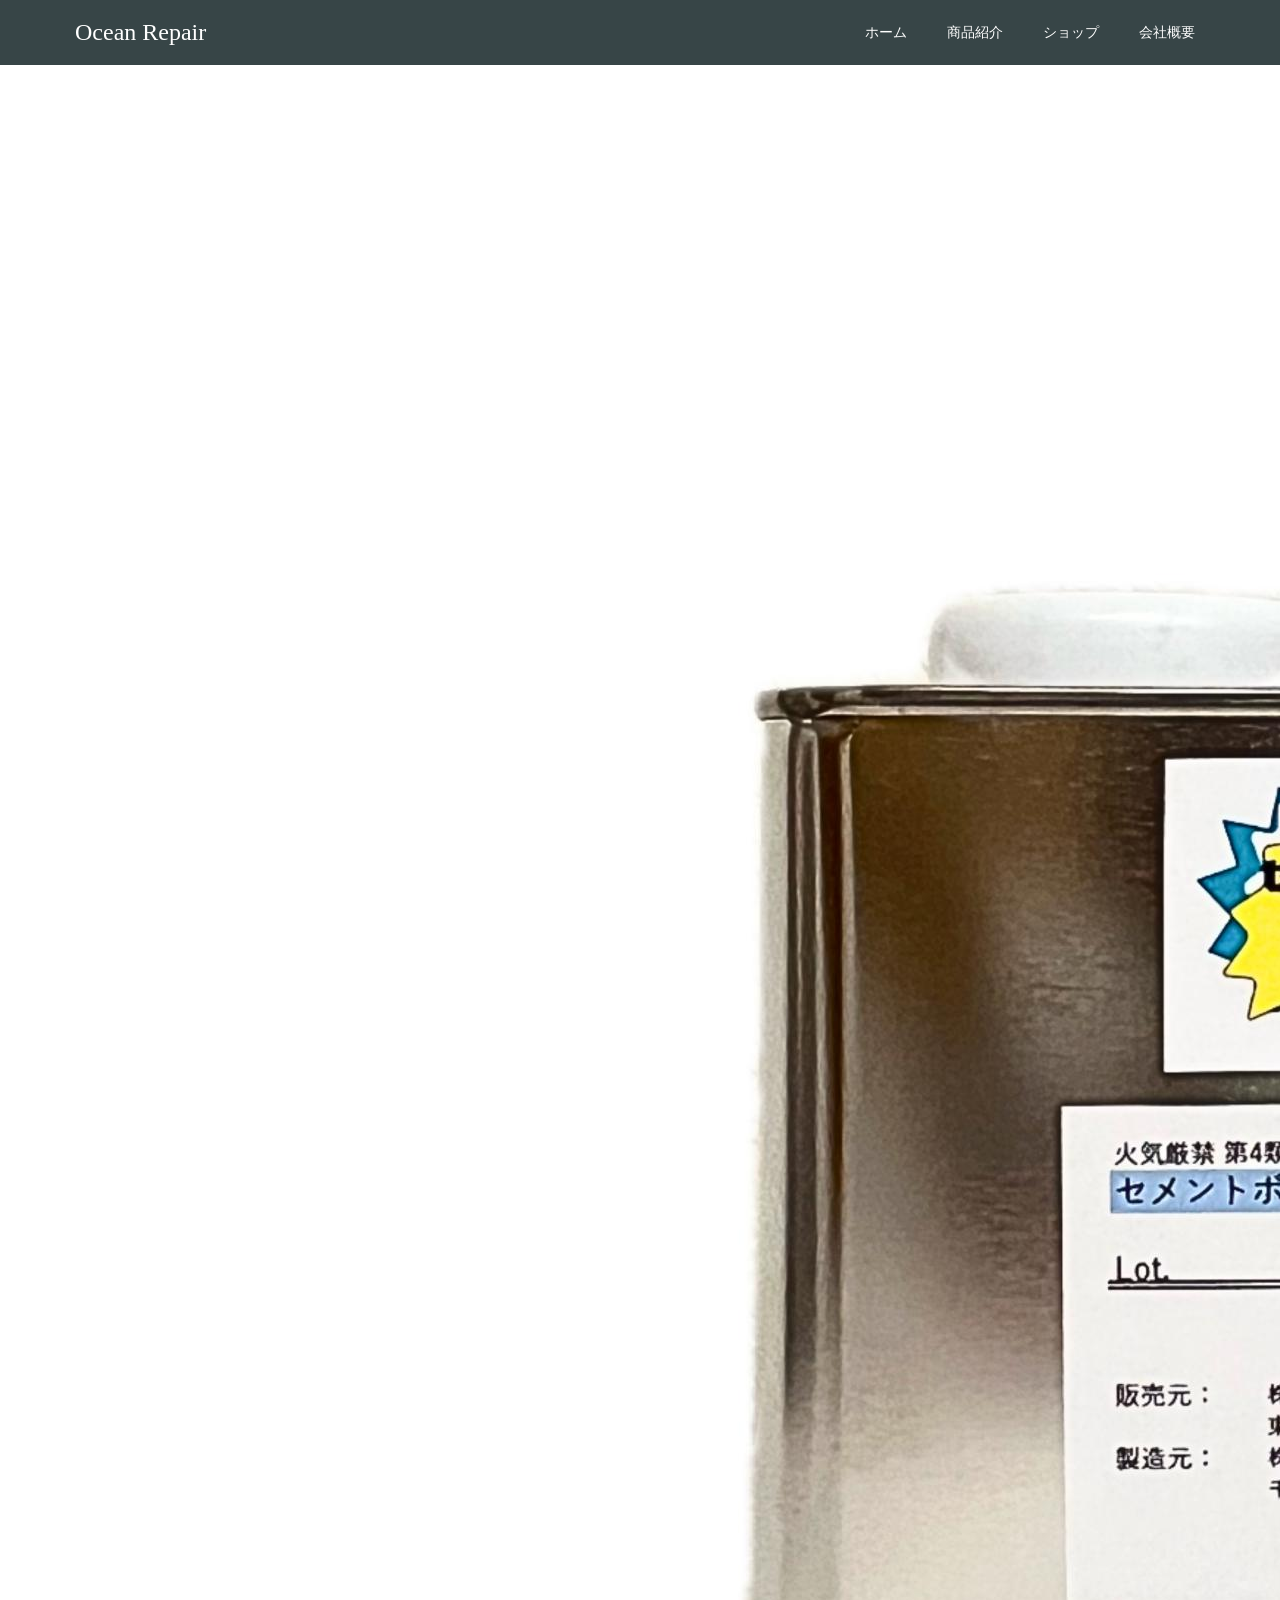
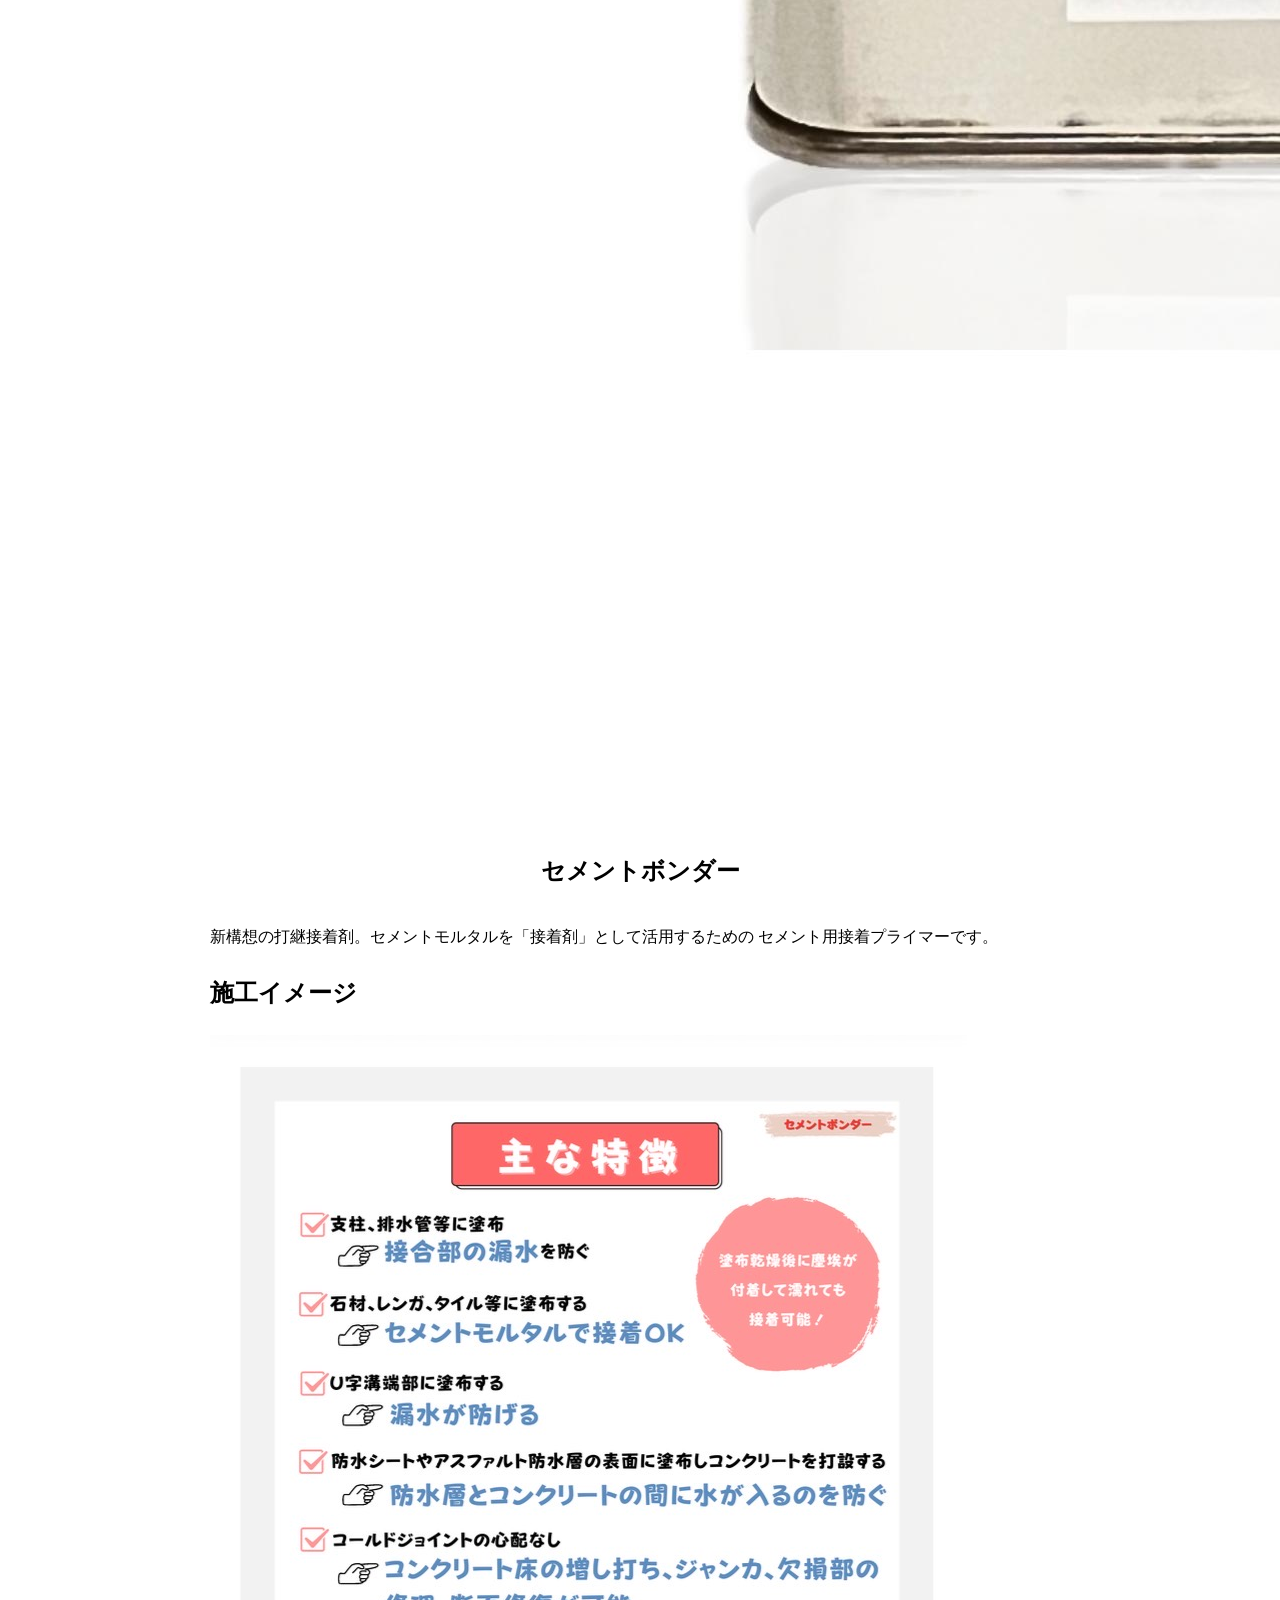
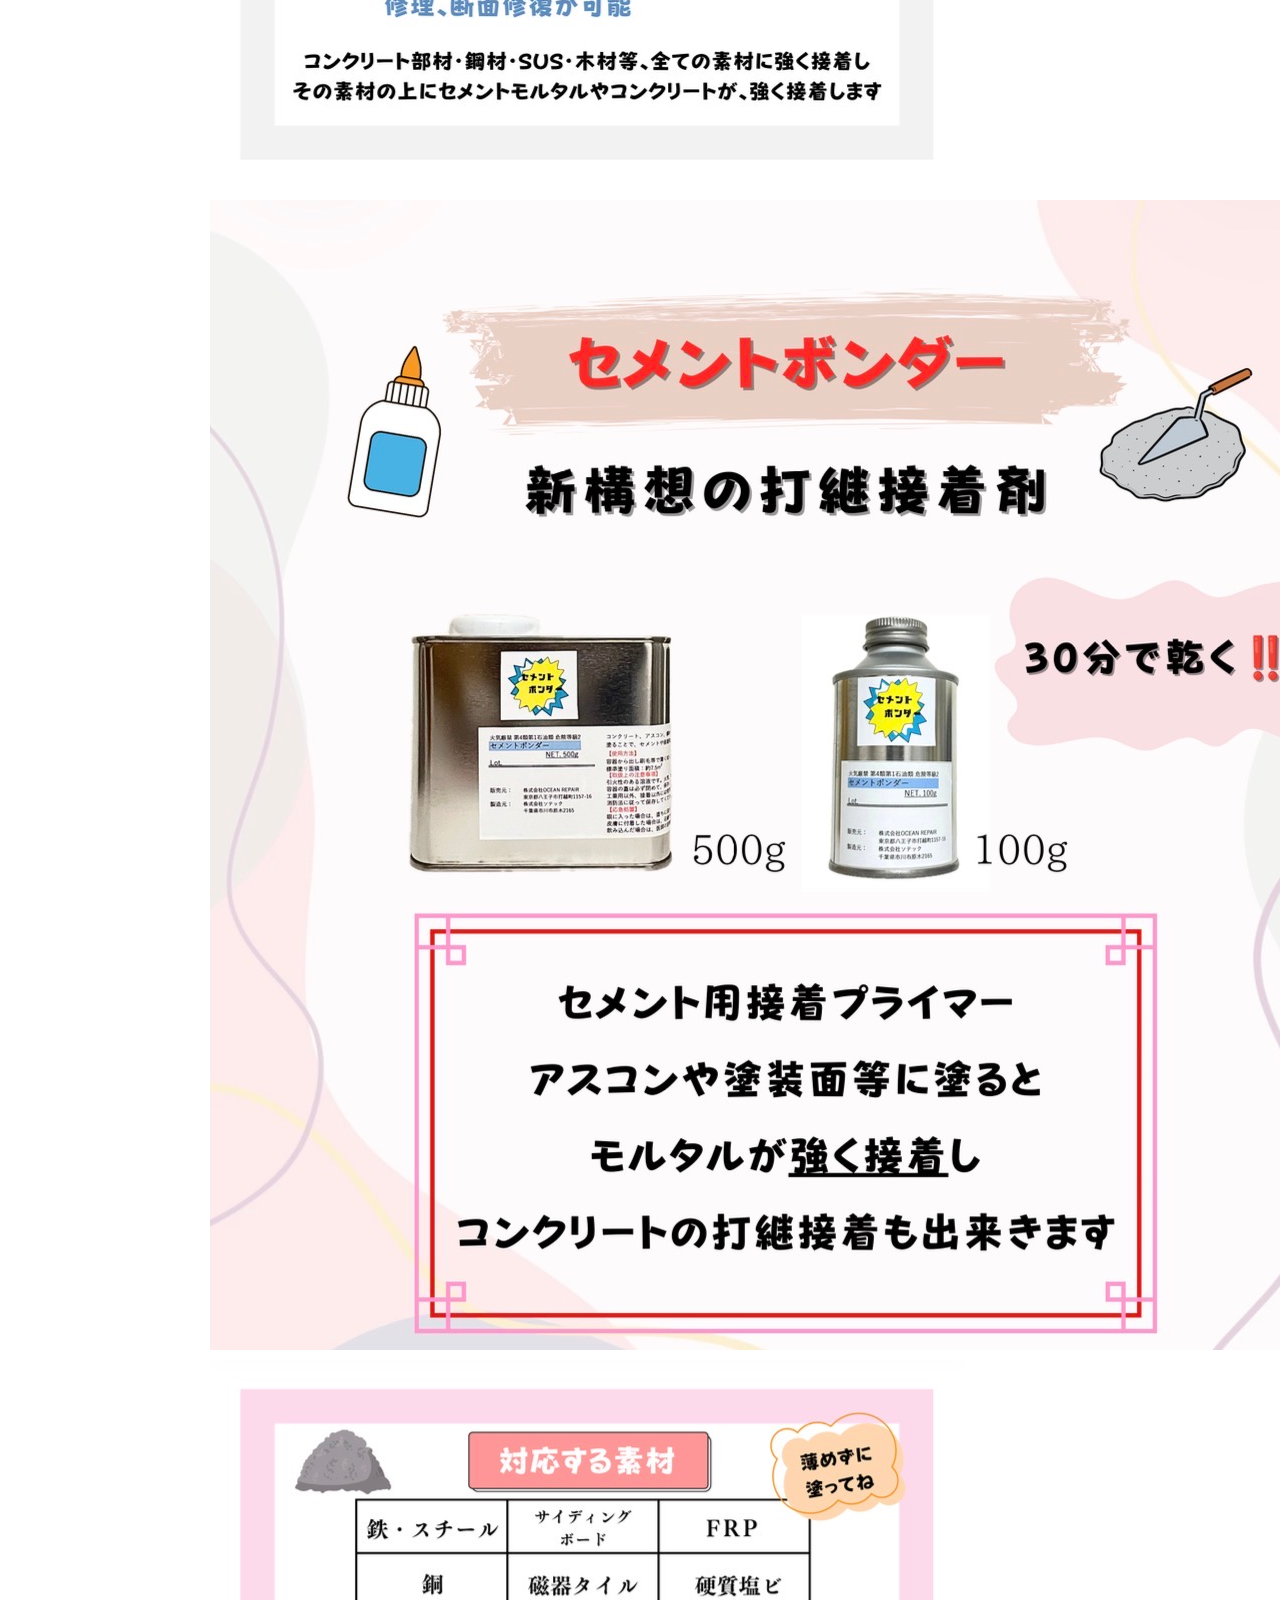
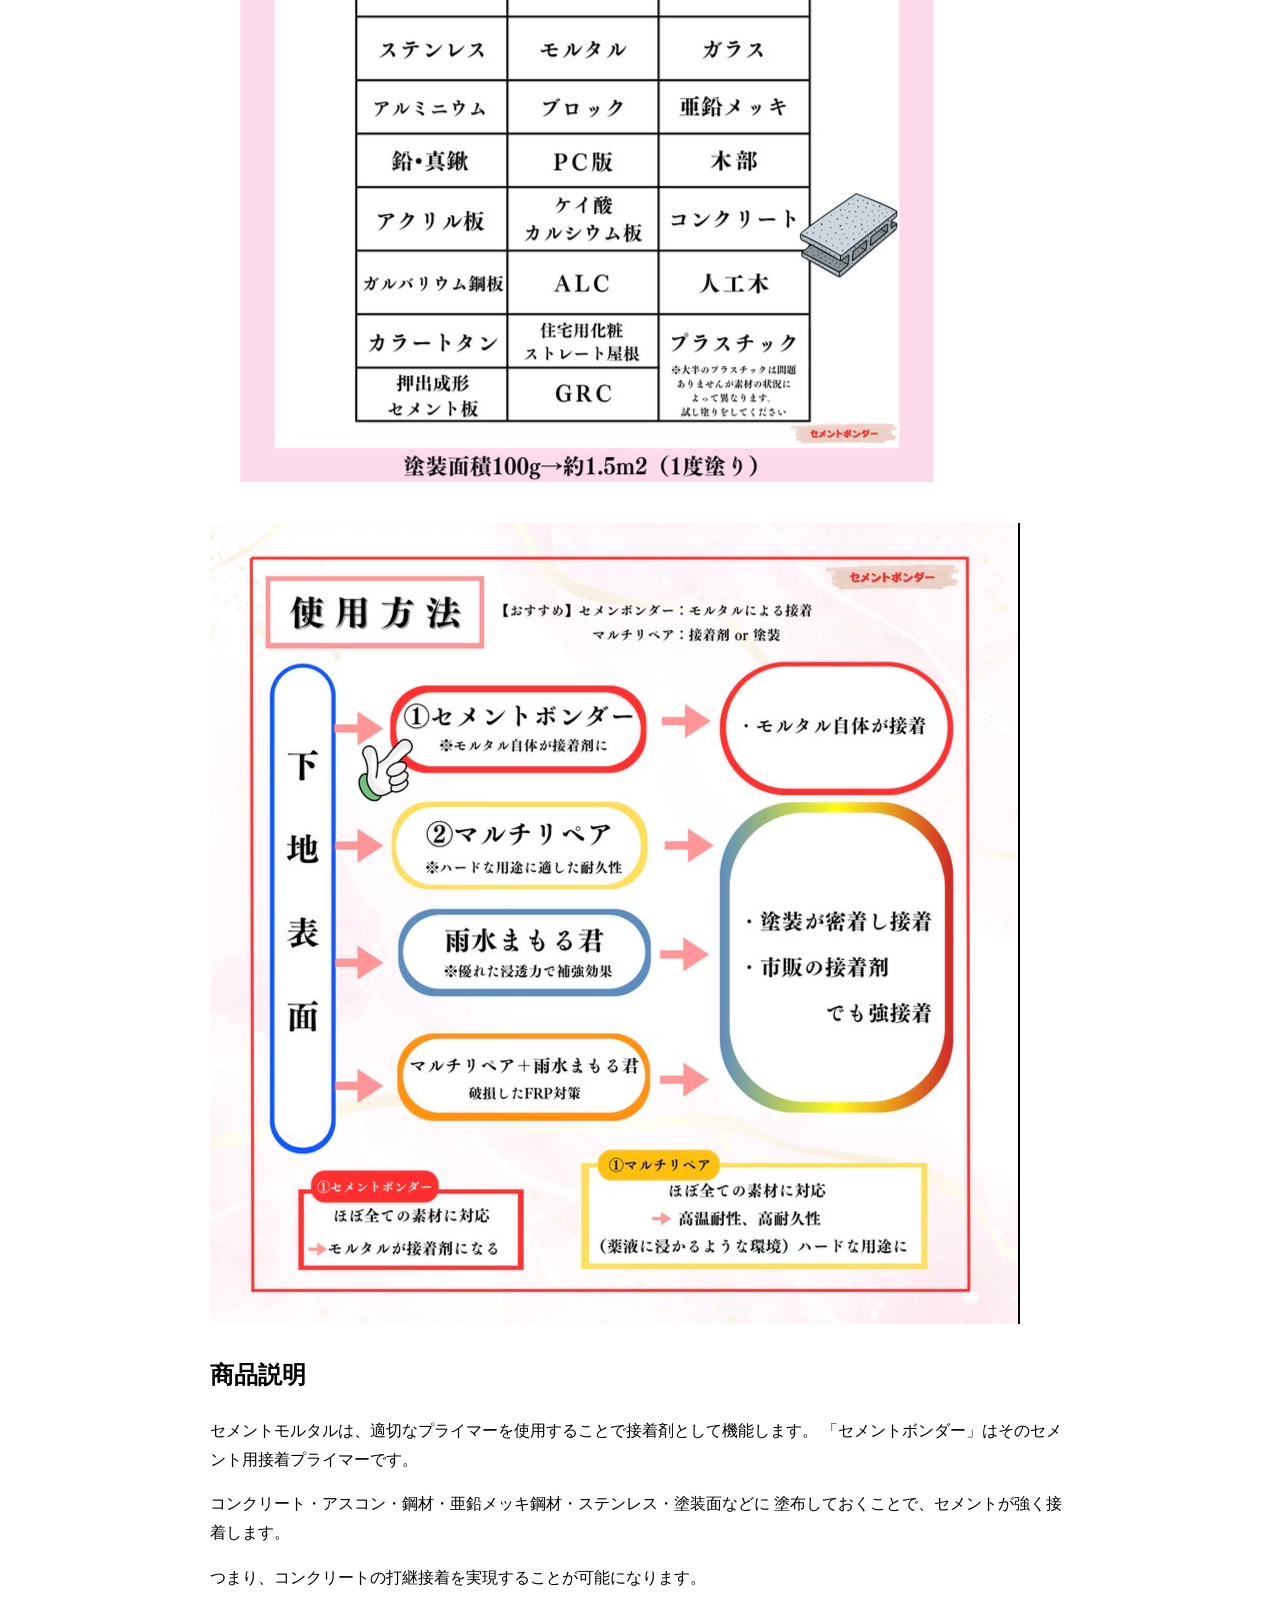
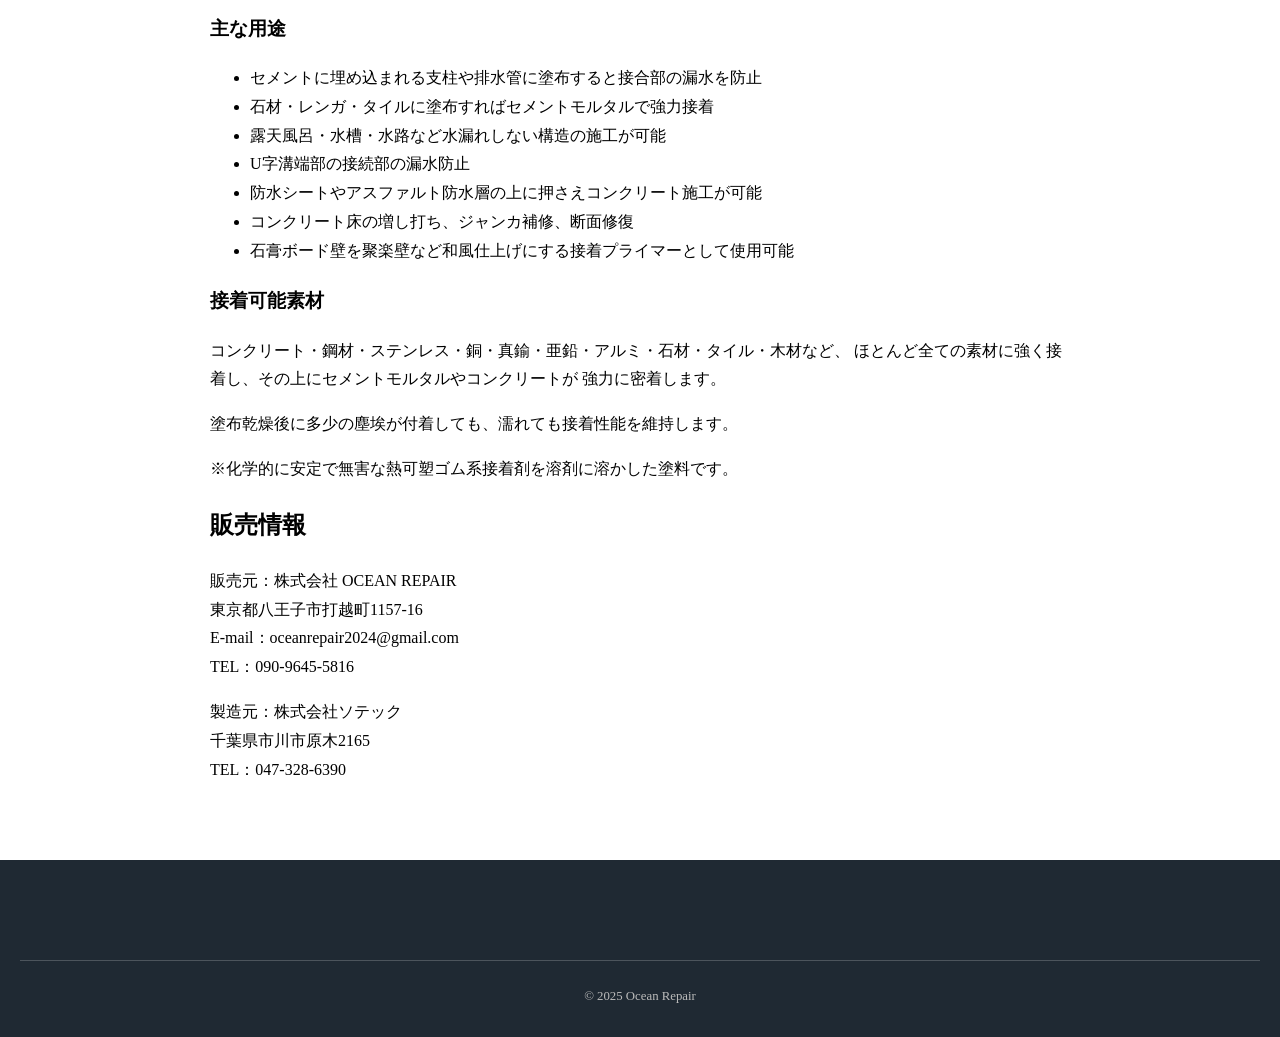
==== cement-bonder.html @ 8f0ad6c9 "セメントボンダーのページを作成しました。" ====
<!DOCTYPE html>
<html lang="ja">
<head>
<meta charset="UTF-8">
<meta name="viewport" content="width=device-width, initial-scale=1.0">

<title>セメントボンダー | Ocean Repair</title>

<link rel="stylesheet" href="css/style.css">
<link rel="stylesheet" href="css/cement-bonder.css">

</head>

<body>

<header>
  <div class="header-inner">
    <div class="header-left">Ocean Repair</div>
    <div class="header-right">
      <a href="index.html">ホーム</a>
      <a href="products.html">商品紹介</a>
      <a href="shop.html">ショップ</a>
      <a href="company.html">会社概要</a>
    </div>
  </div>
</header>


<main class="product-page">

<section class="product-top">

<img src="png/compass1732928396.jpg" alt="セメントボンダー">

<h1>セメントボンダー</h1>

<p class="product-lead">
新構想の打継接着剤。セメントモルタルを「接着剤」として活用するための
セメント用接着プライマーです。
</p>

</section>


<section class="product-images">

<h2>施工イメージ</h2>

<div class="image-grid">

<img src="png/IMG_2189.jpg">
<img src="png/IMG_2187.jpg">
<img src="png/IMG_2190.jpg">
<img src="png/IMG_2191.jpg">

</div>

</section>


<section class="product-description">

<h2>商品説明</h2>

<p>
セメントモルタルは、適切なプライマーを使用することで接着剤として機能します。
「セメントボンダー」はそのセメント用接着プライマーです。
</p>

<p>
コンクリート・アスコン・鋼材・亜鉛メッキ鋼材・ステンレス・塗装面などに
塗布しておくことで、セメントが強く接着します。
</p>

<p>
つまり、コンクリートの打継接着を実現することが可能になります。
</p>

<h3>主な用途</h3>

<ul>

<li>セメントに埋め込まれる支柱や排水管に塗布すると接合部の漏水を防止</li>

<li>石材・レンガ・タイルに塗布すればセメントモルタルで強力接着</li>

<li>露天風呂・水槽・水路など水漏れしない構造の施工が可能</li>

<li>U字溝端部の接続部の漏水防止</li>

<li>防水シートやアスファルト防水層の上に押さえコンクリート施工が可能</li>

<li>コンクリート床の増し打ち、ジャンカ補修、断面修復</li>

<li>石膏ボード壁を聚楽壁など和風仕上げにする接着プライマーとして使用可能</li>

</ul>

<h3>接着可能素材</h3>

<p>
コンクリート・鋼材・ステンレス・銅・真鍮・亜鉛・アルミ・石材・タイル・木材など、
ほとんど全ての素材に強く接着し、その上にセメントモルタルやコンクリートが
強力に密着します。
</p>

<p>
塗布乾燥後に多少の塵埃が付着しても、濡れても接着性能を維持します。
</p>

<p>
※化学的に安定で無害な熱可塑ゴム系接着剤を溶剤に溶かした塗料です。
</p>

</section>


<section class="product-company">

<h2>販売情報</h2>

<p>
販売元：株式会社 OCEAN REPAIR<br>
東京都八王子市打越町1157-16<br>
E-mail：oceanrepair2024@gmail.com<br>
TEL：090-9645-5816
</p>

<p>
製造元：株式会社ソテック<br>
千葉県市川市原木2165<br>
TEL：047-328-6390
</p>

</section>

</main>


<footer class="site-footer">

<div class="footer-bottom">
<p>© 2025 Ocean Repair</p>
</div>

</footer>

</body>
</html>
---- css/style.css ----
* {
  box-sizing: border-box;
}

body {
  margin: 0;
  font-family: "Hiragino Kaku Gothic ProN";
  padding-top: 65px;  /* ← これ超重要 */
}

a {
  text-decoration: none;
}

.container {
  max-width: 1170px;
  width: 100%;
  padding: 0 15px;
  margin: 0 auto;
}

/* ===== header ===== */
header {
  position: fixed;
  top: 0;
  left: 0;
  width: 100%;
  height: 65px;
  background-color: rgba(34, 49, 52, 0.9);
  z-index: 1000;
}

.header-left {
  color: white;
  font-size: 24px;
}

.header-right {
  display: flex;
  gap: 20px;
}

.header-right a {
  color: white;
  text-decoration: none;
  font-size: 14px;
  padding: 5px 10px;
  transition: 0.3s;
}

.header-right a:hover {
  background-color: rgba(255,255,255,0.2);
  border-radius: 5px;
}

.header-inner {
  max-width: 1170px;
  margin: 0 auto;
  height: 100%;
  display: flex;
  align-items: center;
  justify-content: space-between;
  padding: 0 20px;
}

/* ===== 共通ボタン ===== */
.cta-button {
  display: inline-block;
  padding: 15px 40px;
  background-color: #bf0000;
  color: white;
  border-radius: 50px;
  font-weight: bold;
  box-shadow: 0 4px 15px rgba(0,0,0,0.1);
  transition: 0.3s;
}

.cta-button:hover {
  transform: translateY(-3px);
  background-color: #e60000;
}

/* ===== フッター ===== */
.site-footer {
  background-color: #1f2933;
  color: #fff;
  padding: 60px 20px 20px;
  font-size: 0.9rem;
}

.footer-inner {
  max-width: 1100px;
  margin: 0 auto;
  display: grid;
  grid-template-columns: repeat(auto-fit, minmax(240px, 1fr));
  gap: 40px;
}

.site-footer h3,
.site-footer h4 {
  margin-bottom: 15px;
}

.footer-company p {
  line-height: 1.6;
  color: #ddd;
}

.footer-address {
  margin-top: 10px;
  font-size: 0.85rem;
}

.site-footer ul {
  list-style: none;
  padding: 0;
}

.site-footer li {
  margin-bottom: 8px;
}

.site-footer a {
  color: #ddd;
  text-decoration: none;
}

.site-footer a:hover {
  text-decoration: underline;
}

/* 下部コピーライト */
.footer-bottom {
  margin-top: 40px;
  border-top: 1px solid rgba(255,255,255,0.2);
  padding-top: 15px;
  text-align: center;
  font-size: 0.8rem;
  color: #bbb;
}

/* ===== スマホ時ヘッダー高さ修正 ===== */
@media screen and (max-width: 768px) {



  .header-left {
    float: none;
    text-align: center;
    margin: 10px 0;
  }

  .header-right {
    float: none;
    display: flex;              /* ← 横並びにする */
    justify-content: center;    /* ← 中央寄せ */
    flex-wrap: wrap;            /* ← 画面狭い時だけ改行 */
    gap: 15px;
    margin: 5px 0 15px;
  }

  .header-right a {
    float: none;
    display: inline-block;      /* ← blockやめる */
    line-height: normal;        /* ← 65pxやめる */
    padding: 5px 10px;
    font-size: 14px;
    white-space: nowrap;        /* ← 文字折り返さない */
  }

}
---- css/cement-bonder.css ----
/* 商品ページ全体 */
.product-page {
  max-width: 900px;
  margin: 40px auto;
  padding: 20px;
  line-height: 1.8;
}

/* 商品メイン画像 */
.product-main-image {
  width: 100%;
  max-width: 500px;
  display: block;
  margin: 0 auto 30px;
}

/* 商品タイトル */
.product-page h1 {
  text-align: center;
  margin-bottom: 30px;
}

/* セクション */
.product-section {
  margin-bottom: 25px;
}

/* 見出し */
.product-section h2 {
  border-left: 5px solid #2c7be5;
  padding-left: 10px;
  margin-bottom: 10px;
}

/* リスト */
.product-section ul {
  padding-left: 20px;
}

/* 画像ギャラリー */
.product-gallery {
  display: grid;
  grid-template-columns: repeat(auto-fit, minmax(200px, 1fr));
  gap: 15px;
  margin-top: 20px;
}

.product-gallery img {
  width: 100%;
  border-radius: 8px;
}

/* 会社情報 */
.company-info {
  background: #f5f5f5;
  padding: 15px;
  border-radius: 6px;
  margin-top: 40px;
  font-size: 14px;
}
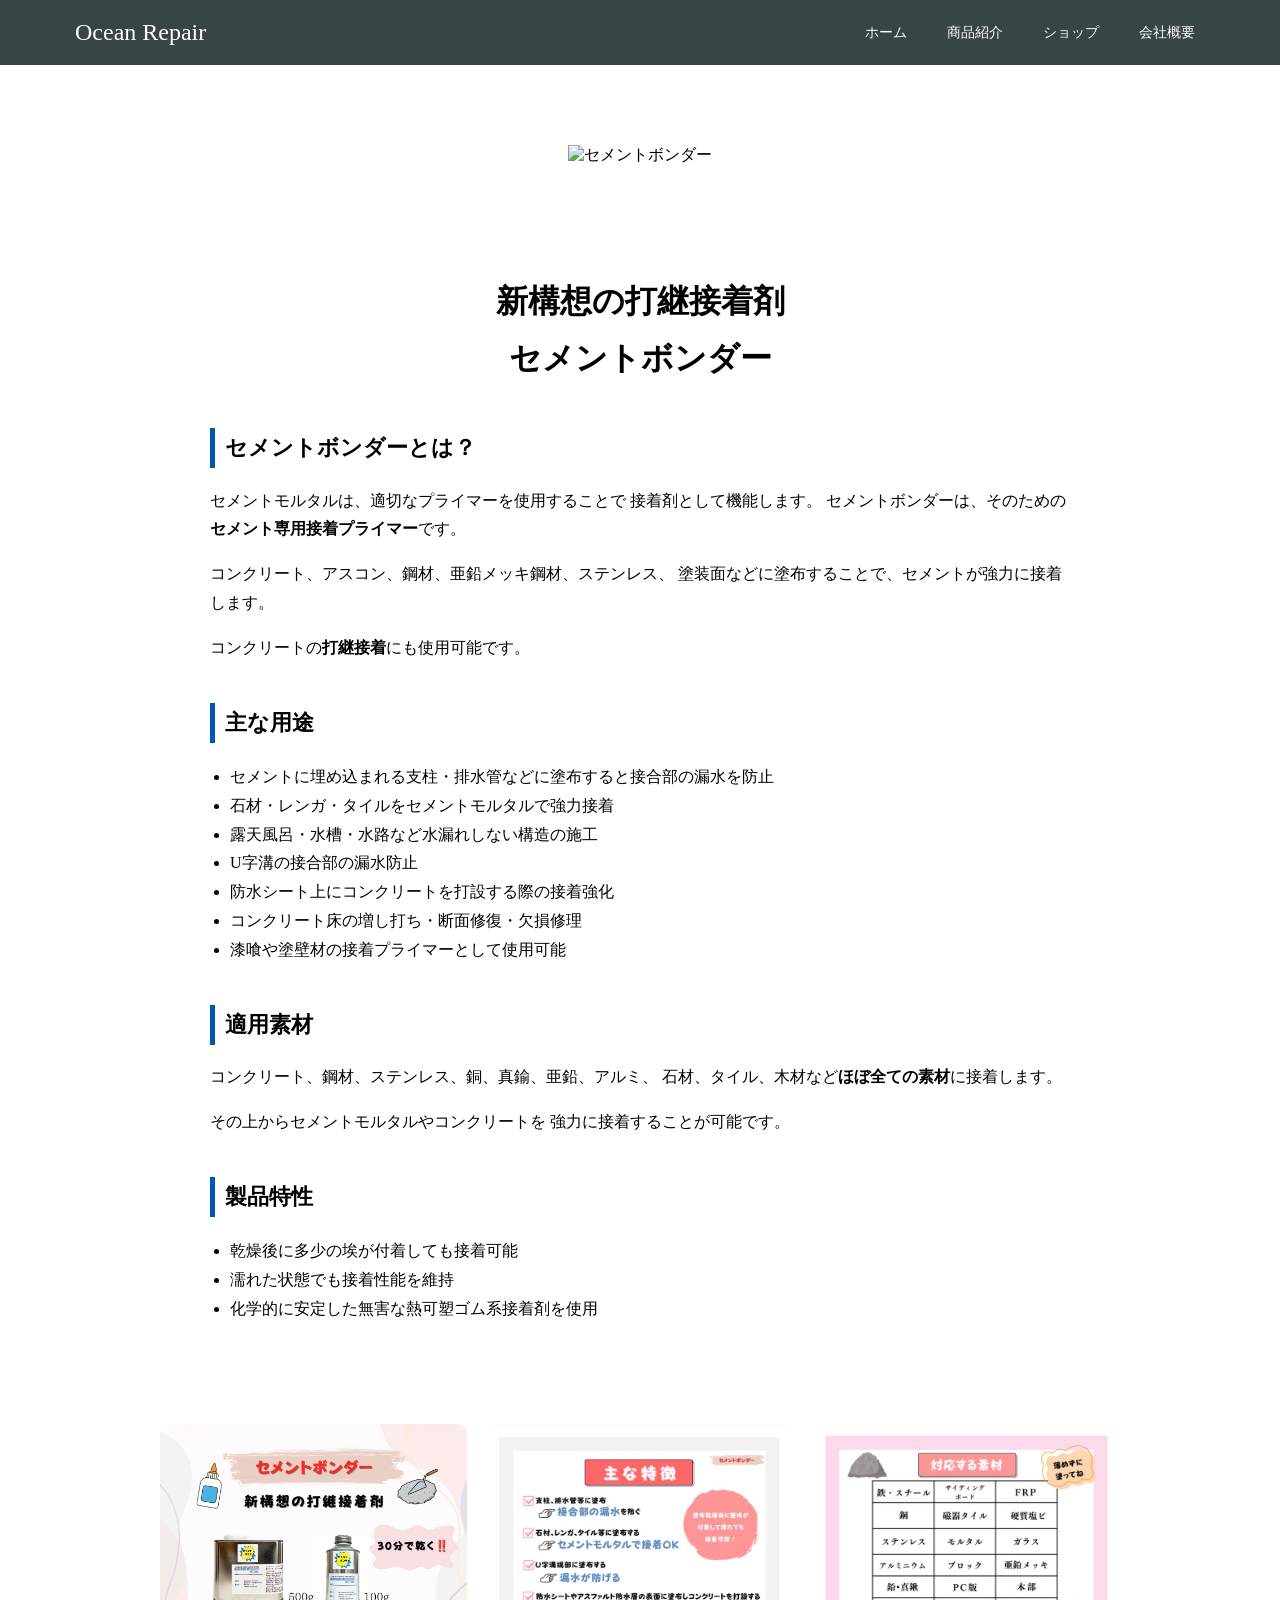
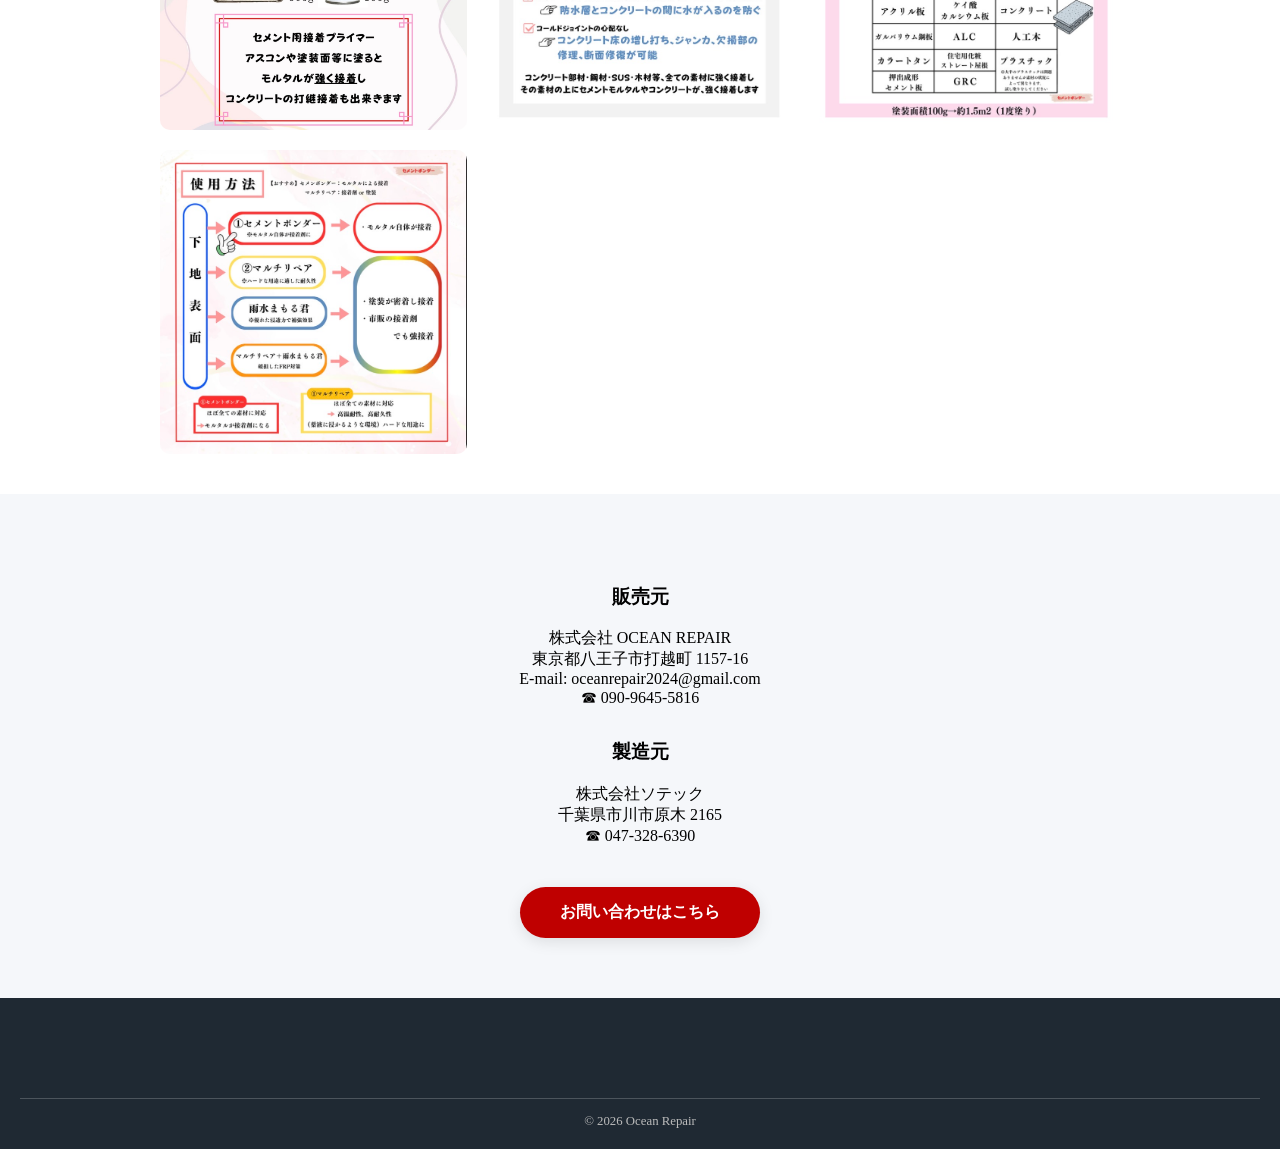
==== commit f89b9288: "セメントボンダーの構成を編集" ====
--- a/cement-bonder.html
+++ b/cement-bonder.html
@@ -1,14 +1,10 @@
 <!DOCTYPE html>
 <html lang="ja">
 <head>
-<meta charset="UTF-8">
-<meta name="viewport" content="width=device-width, initial-scale=1.0">
-
-<title>セメントボンダー | Ocean Repair</title>
-
-<link rel="stylesheet" href="css/style.css">
-<link rel="stylesheet" href="css/cement-bonder.css">
-
+  <meta charset="UTF-8">
+  <title>セメントボンダー | Ocean Repair</title>
+  <link rel="stylesheet" href="css/style.css">
+  <link rel="stylesheet" href="css/cement-bonder.css">
 </head>
 
 <body>
@@ -25,124 +21,104 @@
   </div>
 </header>
 
+<!-- 商品メイン画像 -->
+<section class="product-hero">
+  <img src="png/cement-bonder-main.jpg" alt="セメントボンダー">
+</section>
 
-<main class="product-page">
+<section class="product-content">
 
-<section class="product-top">
+<h1>新構想の打継接着剤<br>セメントボンダー</h1>
 
-<img src="png/compass1732928396.jpg" alt="セメントボンダー">
+<h2>セメントボンダーとは？</h2>
+<p>
+セメントモルタルは、適切なプライマーを使用することで
+接着剤として機能します。  
+セメントボンダーは、そのための<strong>セメント専用接着プライマー</strong>です。
+</p>
 
-<h1>セメントボンダー</h1>
+<p>
+コンクリート、アスコン、鋼材、亜鉛メッキ鋼材、ステンレス、
+塗装面などに塗布することで、セメントが強力に接着します。
+</p>
 
-<p class="product-lead">
-新構想の打継接着剤。セメントモルタルを「接着剤」として活用するための
-セメント用接着プライマーです。
+<p>
+コンクリートの<strong>打継接着</strong>にも使用可能です。
 </p>
+
+<h2>主な用途</h2>
+
+<ul>
+<li>セメントに埋め込まれる支柱・排水管などに塗布すると接合部の漏水を防止</li>
+<li>石材・レンガ・タイルをセメントモルタルで強力接着</li>
+<li>露天風呂・水槽・水路など水漏れしない構造の施工</li>
+<li>U字溝の接合部の漏水防止</li>
+<li>防水シート上にコンクリートを打設する際の接着強化</li>
+<li>コンクリート床の増し打ち・断面修復・欠損修理</li>
+<li>漆喰や塗壁材の接着プライマーとして使用可能</li>
+</ul>
+
+<h2>適用素材</h2>
+
+<p>
+コンクリート、鋼材、ステンレス、銅、真鍮、亜鉛、アルミ、
+石材、タイル、木材など<strong>ほぼ全ての素材</strong>に接着します。
+</p>
+
+<p>
+その上からセメントモルタルやコンクリートを
+強力に接着することが可能です。
+</p>
+
+<h2>製品特性</h2>
+
+<ul>
+<li>乾燥後に多少の埃が付着しても接着可能</li>
+<li>濡れた状態でも接着性能を維持</li>
+<li>化学的に安定した無害な熱可塑ゴム系接着剤を使用</li>
+</ul>
 
 </section>
 
 
-<section class="product-images">
-
-<h2>施工イメージ</h2>
-
-<div class="image-grid">
-
-<img src="png/IMG_2189.jpg">
-<img src="png/IMG_2187.jpg">
-<img src="png/IMG_2190.jpg">
-<img src="png/IMG_2191.jpg">
-
-</div>
-
-</section>
-
-
-<section class="product-description">
-
-<h2>商品説明</h2>
-
-<p>
-セメントモルタルは、適切なプライマーを使用することで接着剤として機能します。
-「セメントボンダー」はそのセメント用接着プライマーです。
-</p>
-
-<p>
-コンクリート・アスコン・鋼材・亜鉛メッキ鋼材・ステンレス・塗装面などに
-塗布しておくことで、セメントが強く接着します。
-</p>
-
-<p>
-つまり、コンクリートの打継接着を実現することが可能になります。
-</p>
-
-<h3>主な用途</h3>
-
-<ul>
-
-<li>セメントに埋め込まれる支柱や排水管に塗布すると接合部の漏水を防止</li>
-
-<li>石材・レンガ・タイルに塗布すればセメントモルタルで強力接着</li>
-
-<li>露天風呂・水槽・水路など水漏れしない構造の施工が可能</li>
-
-<li>U字溝端部の接続部の漏水防止</li>
-
-<li>防水シートやアスファルト防水層の上に押さえコンクリート施工が可能</li>
-
-<li>コンクリート床の増し打ち、ジャンカ補修、断面修復</li>
-
-<li>石膏ボード壁を聚楽壁など和風仕上げにする接着プライマーとして使用可能</li>
-
-</ul>
-
-<h3>接着可能素材</h3>
-
-<p>
-コンクリート・鋼材・ステンレス・銅・真鍮・亜鉛・アルミ・石材・タイル・木材など、
-ほとんど全ての素材に強く接着し、その上にセメントモルタルやコンクリートが
-強力に密着します。
-</p>
-
-<p>
-塗布乾燥後に多少の塵埃が付着しても、濡れても接着性能を維持します。
-</p>
-
-<p>
-※化学的に安定で無害な熱可塑ゴム系接着剤を溶剤に溶かした塗料です。
-</p>
-
+<!-- 施工写真 -->
+<section class="product-gallery">
+  <img src="png/IMG_2187.jpg" alt="">
+  <img src="png/IMG_2189.jpg" alt="">
+  <img src="png/IMG_2190.jpg" alt="">
+  <img src="png/IMG_2191.jpg" alt="">
 </section>
 
 
 <section class="product-company">
 
-<h2>販売情報</h2>
+<h3>販売元</h3>
 
 <p>
-販売元：株式会社 OCEAN REPAIR<br>
-東京都八王子市打越町1157-16<br>
-E-mail：oceanrepair2024@gmail.com<br>
-TEL：090-9645-5816
+株式会社 OCEAN REPAIR<br>
+東京都八王子市打越町 1157-16<br>
+E-mail: oceanrepair2024@gmail.com<br>
+☎ 090-9645-5816
 </p>
 
+<h3>製造元</h3>
+
 <p>
-製造元：株式会社ソテック<br>
-千葉県市川市原木2165<br>
-TEL：047-328-6390
+株式会社ソテック<br>
+千葉県市川市原木 2165<br>
+☎ 047-328-6390
 </p>
+
+<div class="contact-button">
+<a href="contact.html" class="cta-button">お問い合わせはこちら</a>
+</div>
 
 </section>
 
-</main>
-
-
 <footer class="site-footer">
-
 <div class="footer-bottom">
-<p>© 2025 Ocean Repair</p>
+© 2026 Ocean Repair
 </div>
-
 </footer>
 
 </body>
--- a/css/cement-bonder.css
+++ b/css/cement-bonder.css
@@ -1,60 +1,62 @@
-/* 商品ページ全体 */
-.product-page {
+.product-hero {
+  text-align: center;
+  padding: 80px 20px 40px;
+}
+
+.product-hero img {
+  max-width: 600px;
+  width: 100%;
+}
+
+.product-content {
   max-width: 900px;
-  margin: 40px auto;
-  padding: 20px;
+  margin: 0 auto;
+  padding: 40px 20px;
   line-height: 1.8;
 }
 
-/* 商品メイン画像 */
-.product-main-image {
-  width: 100%;
-  max-width: 500px;
-  display: block;
-  margin: 0 auto 30px;
+.product-content h1 {
+  text-align: center;
+  font-size: 2rem;
+  margin-bottom: 40px;
 }
 
-/* 商品タイトル */
-.product-page h1 {
-  text-align: center;
-  margin-bottom: 30px;
+.product-content h2 {
+  margin-top: 40px;
+  font-size: 1.4rem;
+  border-left: 5px solid #0056b3;
+  padding-left: 10px;
 }
 
-/* セクション */
-.product-section {
-  margin-bottom: 25px;
-}
-
-/* 見出し */
-.product-section h2 {
-  border-left: 5px solid #2c7be5;
-  padding-left: 10px;
-  margin-bottom: 10px;
-}
-
-/* リスト */
-.product-section ul {
+.product-content ul {
+  margin: 20px 0;
   padding-left: 20px;
 }
 
-/* 画像ギャラリー */
 .product-gallery {
+  max-width: 1000px;
+  margin: 40px auto;
   display: grid;
-  grid-template-columns: repeat(auto-fit, minmax(200px, 1fr));
-  gap: 15px;
-  margin-top: 20px;
+  grid-template-columns: repeat(auto-fit, minmax(250px, 1fr));
+  gap: 20px;
+  padding: 0 20px;
 }
 
 .product-gallery img {
   width: 100%;
-  border-radius: 8px;
+  border-radius: 10px;
 }
 
-/* 会社情報 */
-.company-info {
-  background: #f5f5f5;
-  padding: 15px;
-  border-radius: 6px;
+.product-company {
+  background: #f5f7fa;
+  padding: 60px 20px;
+  text-align: center;
+}
+
+.product-company h3 {
+  margin-top: 30px;
+}
+
+.contact-button {
   margin-top: 40px;
-  font-size: 14px;
 }
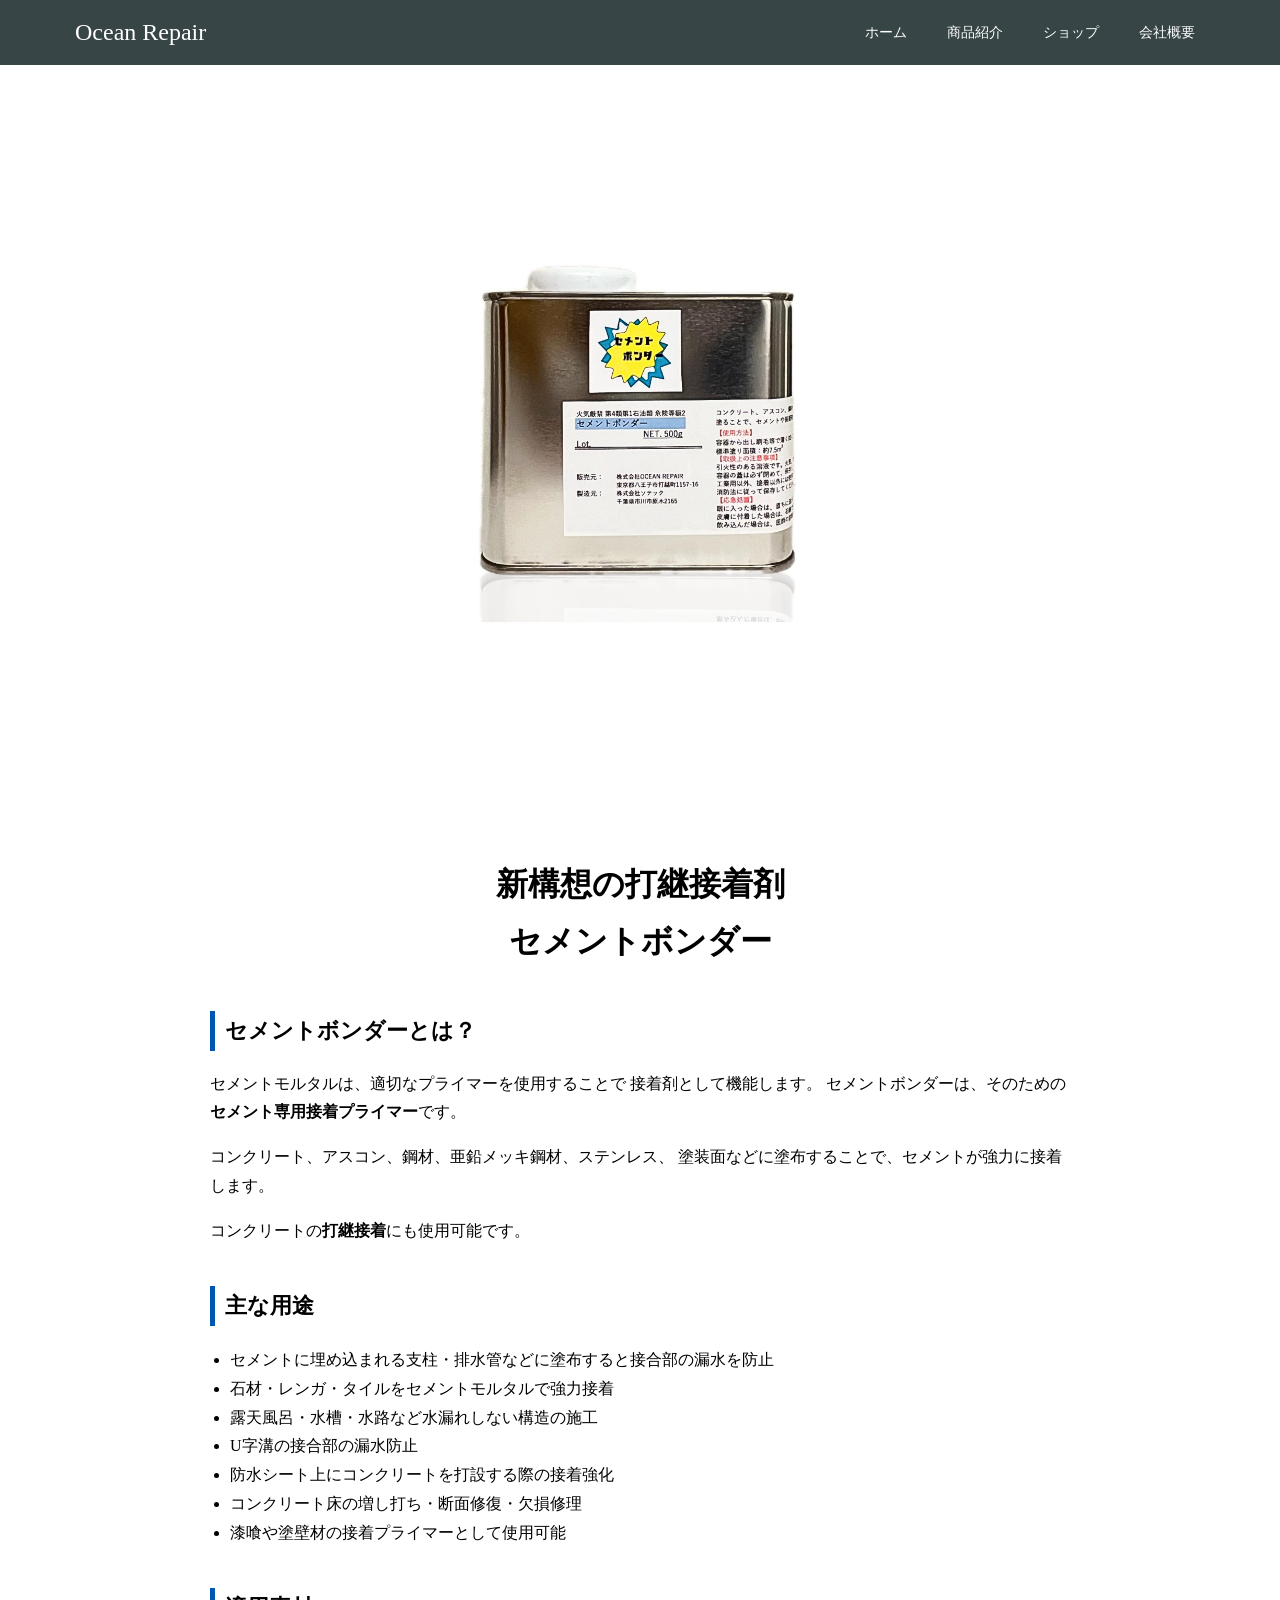
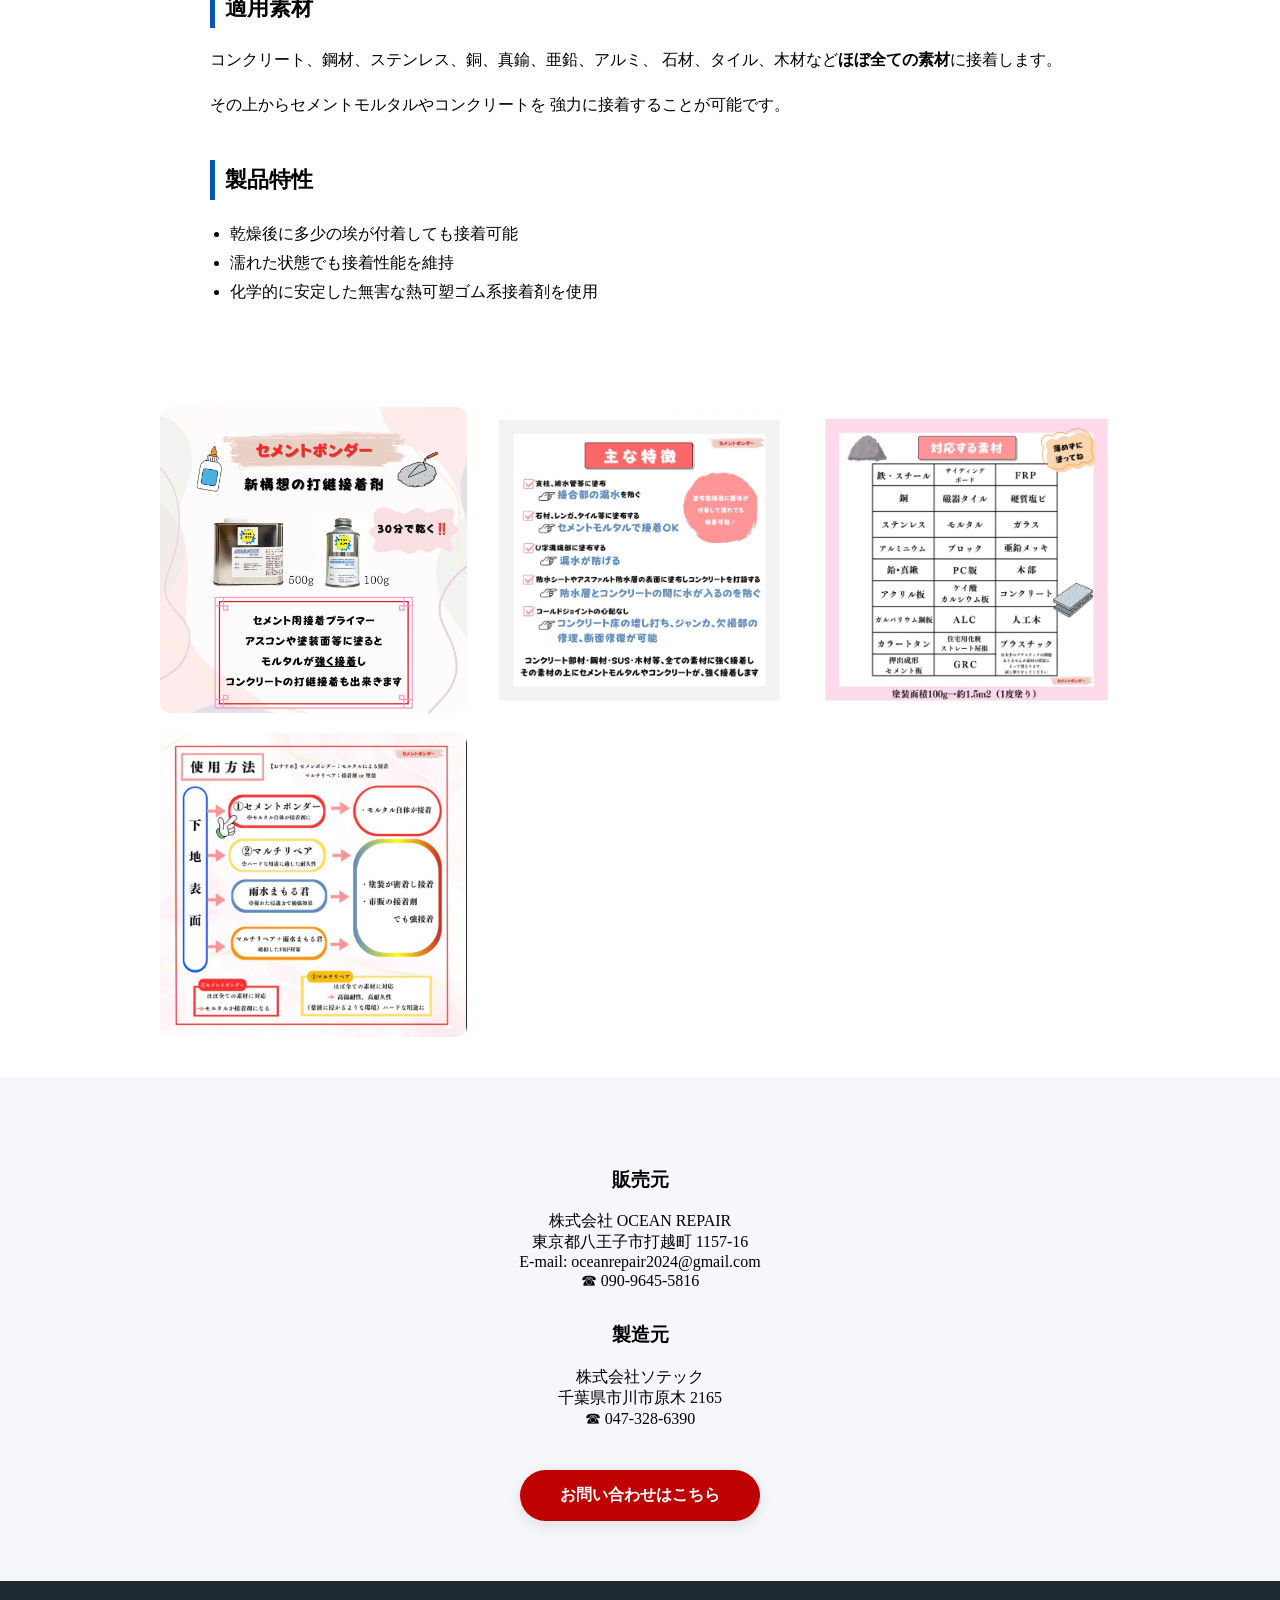
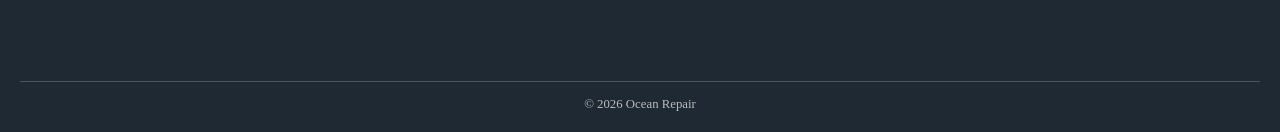
==== commit b59c3ccd: "セメントボンダーの写真の差し替え" ====
--- a/cement-bonder.html
+++ b/cement-bonder.html
@@ -23,7 +23,7 @@
 
 <!-- 商品メイン画像 -->
 <section class="product-hero">
-  <img src="png/cement-bonder-main.jpg" alt="セメントボンダー">
+  <img src="png/compass1732928396.jpg" alt="セメントボンダー">
 </section>
 
 <section class="product-content">
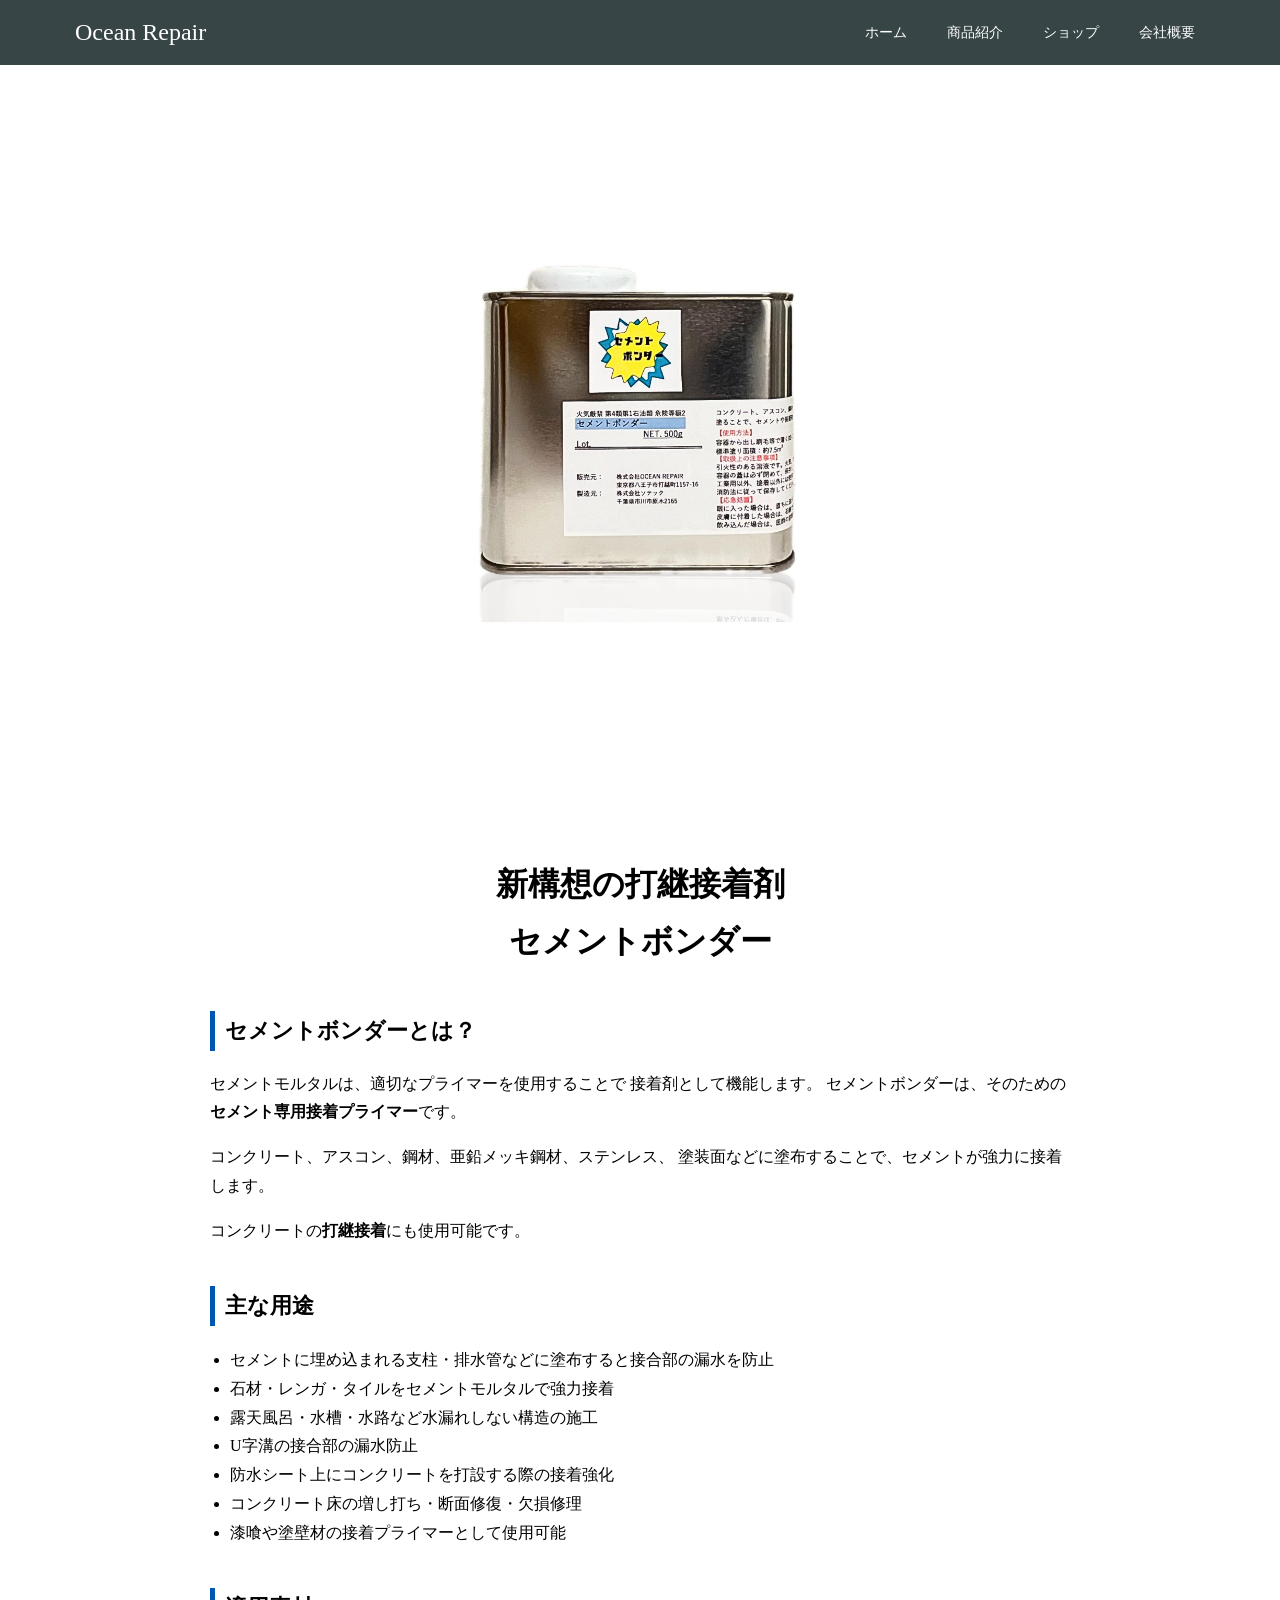
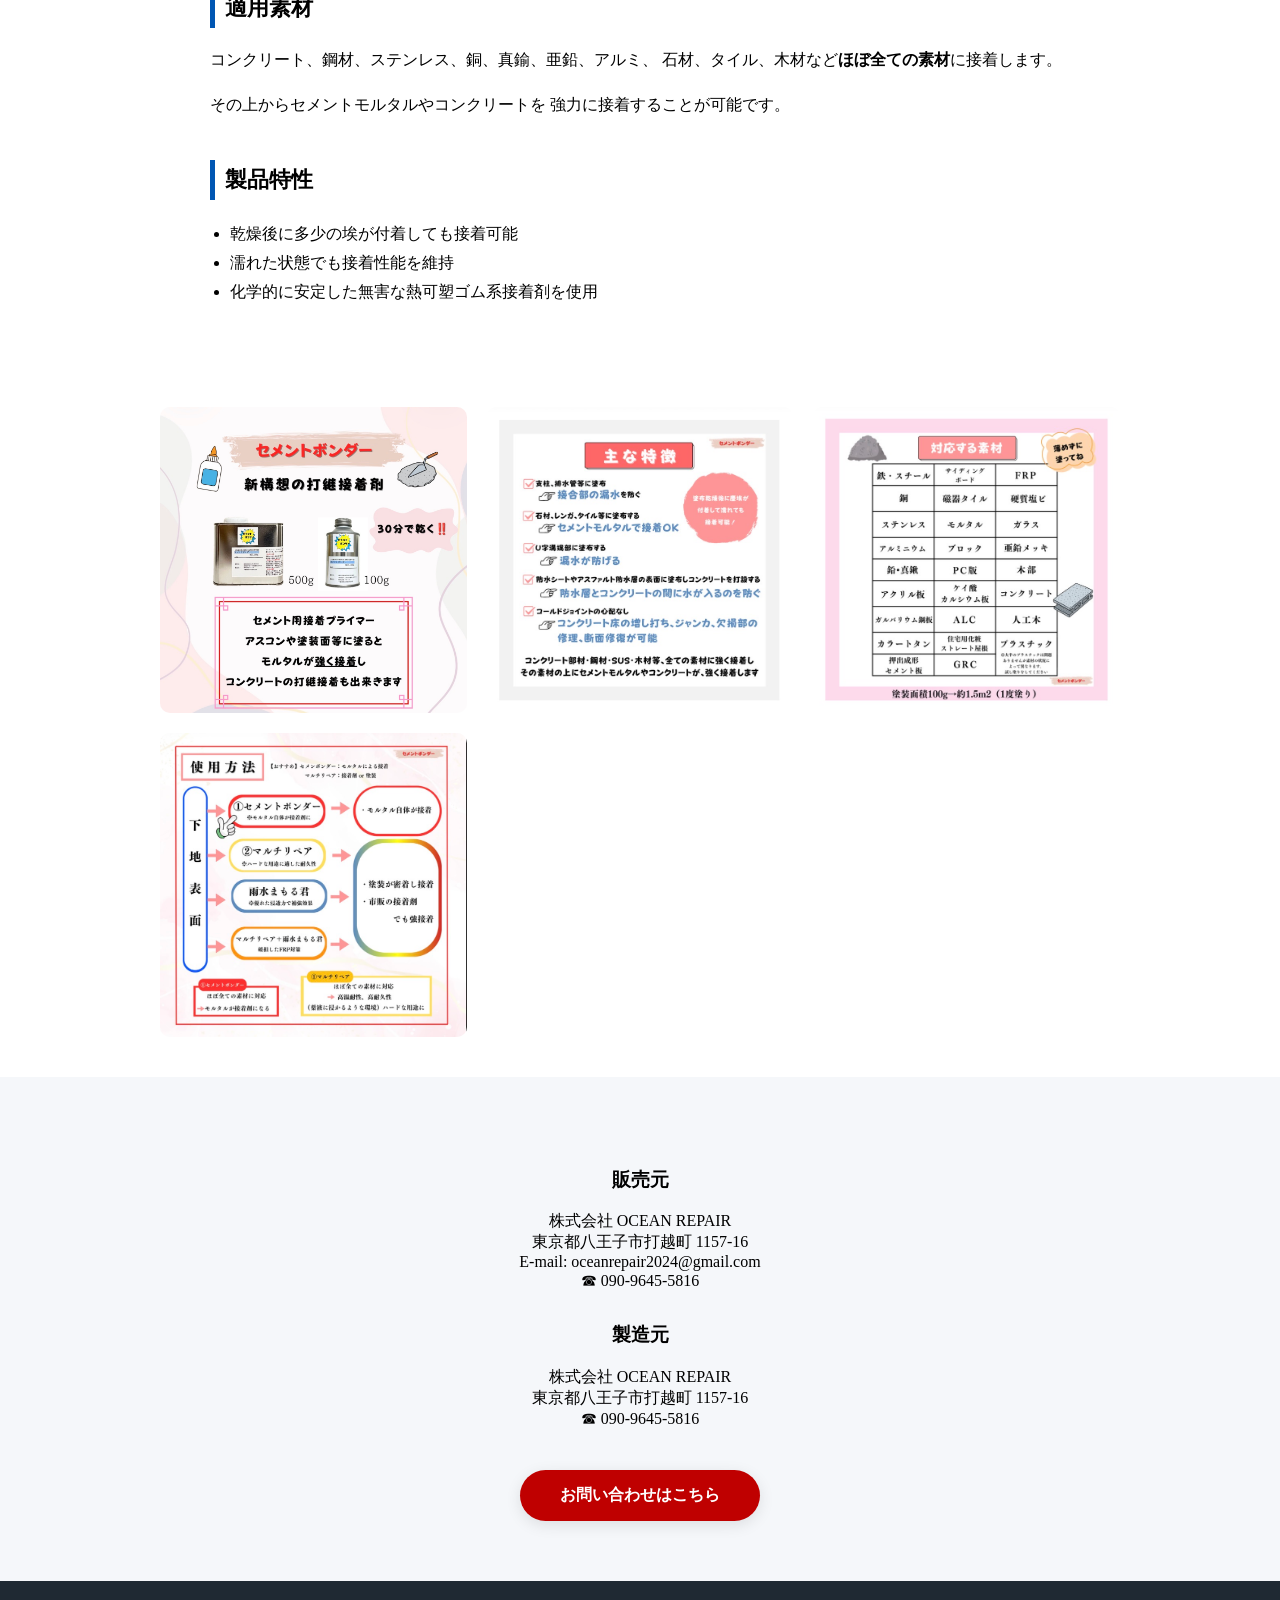
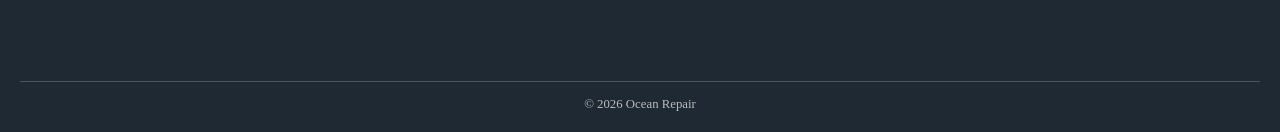
==== commit 20029fea: "semenntobonnda" ====
--- a/cement-bonder.html
+++ b/cement-bonder.html
@@ -11,17 +11,26 @@
 
 <header>
   <div class="header-inner">
+
     <div class="header-left">Ocean Repair</div>
-    <div class="header-right">
+
+    <div class="hamburger" id="hamburger">
+      <span></span>
+      <span></span>
+      <span></span>
+    </div>
+
+    <div class="header-right" id="nav-menu">
       <a href="index.html">ホーム</a>
       <a href="products.html">商品紹介</a>
       <a href="shop.html">ショップ</a>
       <a href="company.html">会社概要</a>
     </div>
+
   </div>
 </header>
 
-<!-- 商品メイン画像 -->
+
 <section class="product-hero">
   <img src="png/compass1732928396.jpg" alt="セメントボンダー">
 </section>
@@ -81,7 +90,7 @@
 </section>
 
 
-<!-- 施工写真 -->
+
 <section class="product-gallery">
   <img src="png/IMG_2187.jpg" alt="">
   <img src="png/IMG_2189.jpg" alt="">
@@ -104,13 +113,13 @@
 <h3>製造元</h3>
 
 <p>
-株式会社ソテック<br>
-千葉県市川市原木 2165<br>
-☎ 047-328-6390
+株式会社 OCEAN REPAIR<br>
+東京都八王子市打越町 1157-16<br>
+☎ 090-9645-5816
 </p>
 
 <div class="contact-button">
-<a href="contact.html" class="cta-button">お問い合わせはこちら</a>
+<a href="company.html" class="cta-button">お問い合わせはこちら</a>
 </div>
 
 </section>
@@ -121,5 +130,14 @@
 </div>
 </footer>
 
+<script>
+const hamburger = document.getElementById("hamburger");
+const navMenu = document.getElementById("nav-menu");
+
+hamburger.addEventListener("click", function(){
+  navMenu.classList.toggle("active");
+});
+</script>
+
 </body>
 </html>
--- a/css/style.css
+++ b/css/style.css
@@ -5,7 +5,7 @@
 body {
   margin: 0;
   font-family: "Hiragino Kaku Gothic ProN";
-  padding-top: 65px;  /* ← これ超重要 */
+  padding-top: 65px;  
 }
 
 a {
@@ -63,7 +63,7 @@
   padding: 0 20px;
 }
 
-/* ===== 共通ボタン ===== */
+
 .cta-button {
   display: inline-block;
   padding: 15px 40px;
@@ -129,7 +129,7 @@
   text-decoration: underline;
 }
 
-/* 下部コピーライト */
+
 .footer-bottom {
   margin-top: 40px;
   border-top: 1px solid rgba(255,255,255,0.2);
@@ -139,33 +139,51 @@
   color: #bbb;
 }
 
-/* ===== スマホ時ヘッダー高さ修正 ===== */
-@media screen and (max-width: 768px) {
 
 
+.hamburger{
+  display:none;
+  flex-direction:column;
+  cursor:pointer;
+  gap:5px;
+}
 
-  .header-left {
-    float: none;
-    text-align: center;
-    margin: 10px 0;
+.hamburger span{
+  width:25px;
+  height:3px;
+  background:white;
+  display:block;
+}
+
+
+@media screen and (max-width:768px){
+
+  .hamburger{
+    display:flex;
   }
 
-  .header-right {
-    float: none;
-    display: flex;              /* ← 横並びにする */
-    justify-content: center;    /* ← 中央寄せ */
-    flex-wrap: wrap;            /* ← 画面狭い時だけ改行 */
-    gap: 15px;
-    margin: 5px 0 15px;
+  .header-right{
+    position:absolute;
+    top:65px;
+    left:0;
+    width:100%;
+    background:rgba(34,49,52,0.95);
+
+    flex-direction:column;
+    align-items:center;
+
+    display:none;
   }
 
-  .header-right a {
-    float: none;
-    display: inline-block;      /* ← blockやめる */
-    line-height: normal;        /* ← 65pxやめる */
-    padding: 5px 10px;
-    font-size: 14px;
-    white-space: nowrap;        /* ← 文字折り返さない */
+  .header-right a{
+    width:100%;
+    text-align:center;
+    padding:15px;
+    border-top:1px solid rgba(255,255,255,0.1);
+  }
+
+  .header-right.active{
+    display:flex;
   }
 
 }
